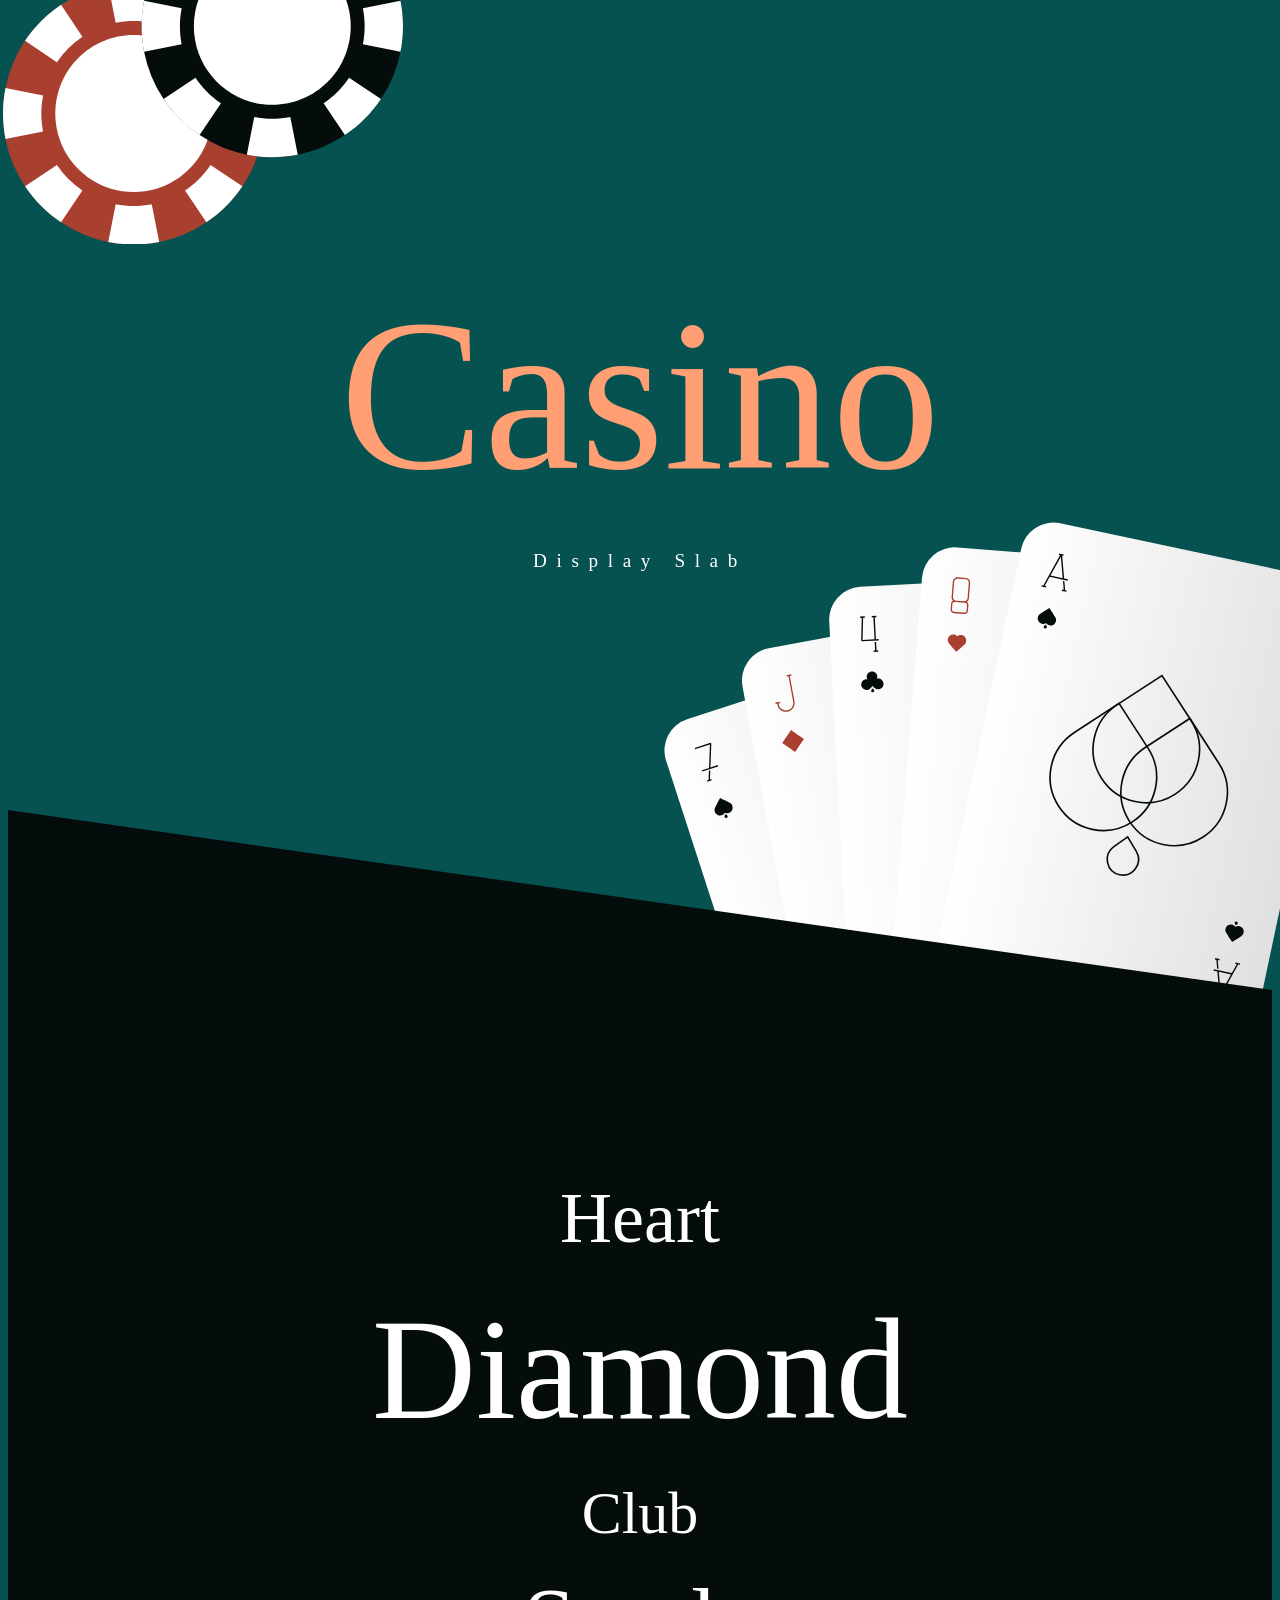
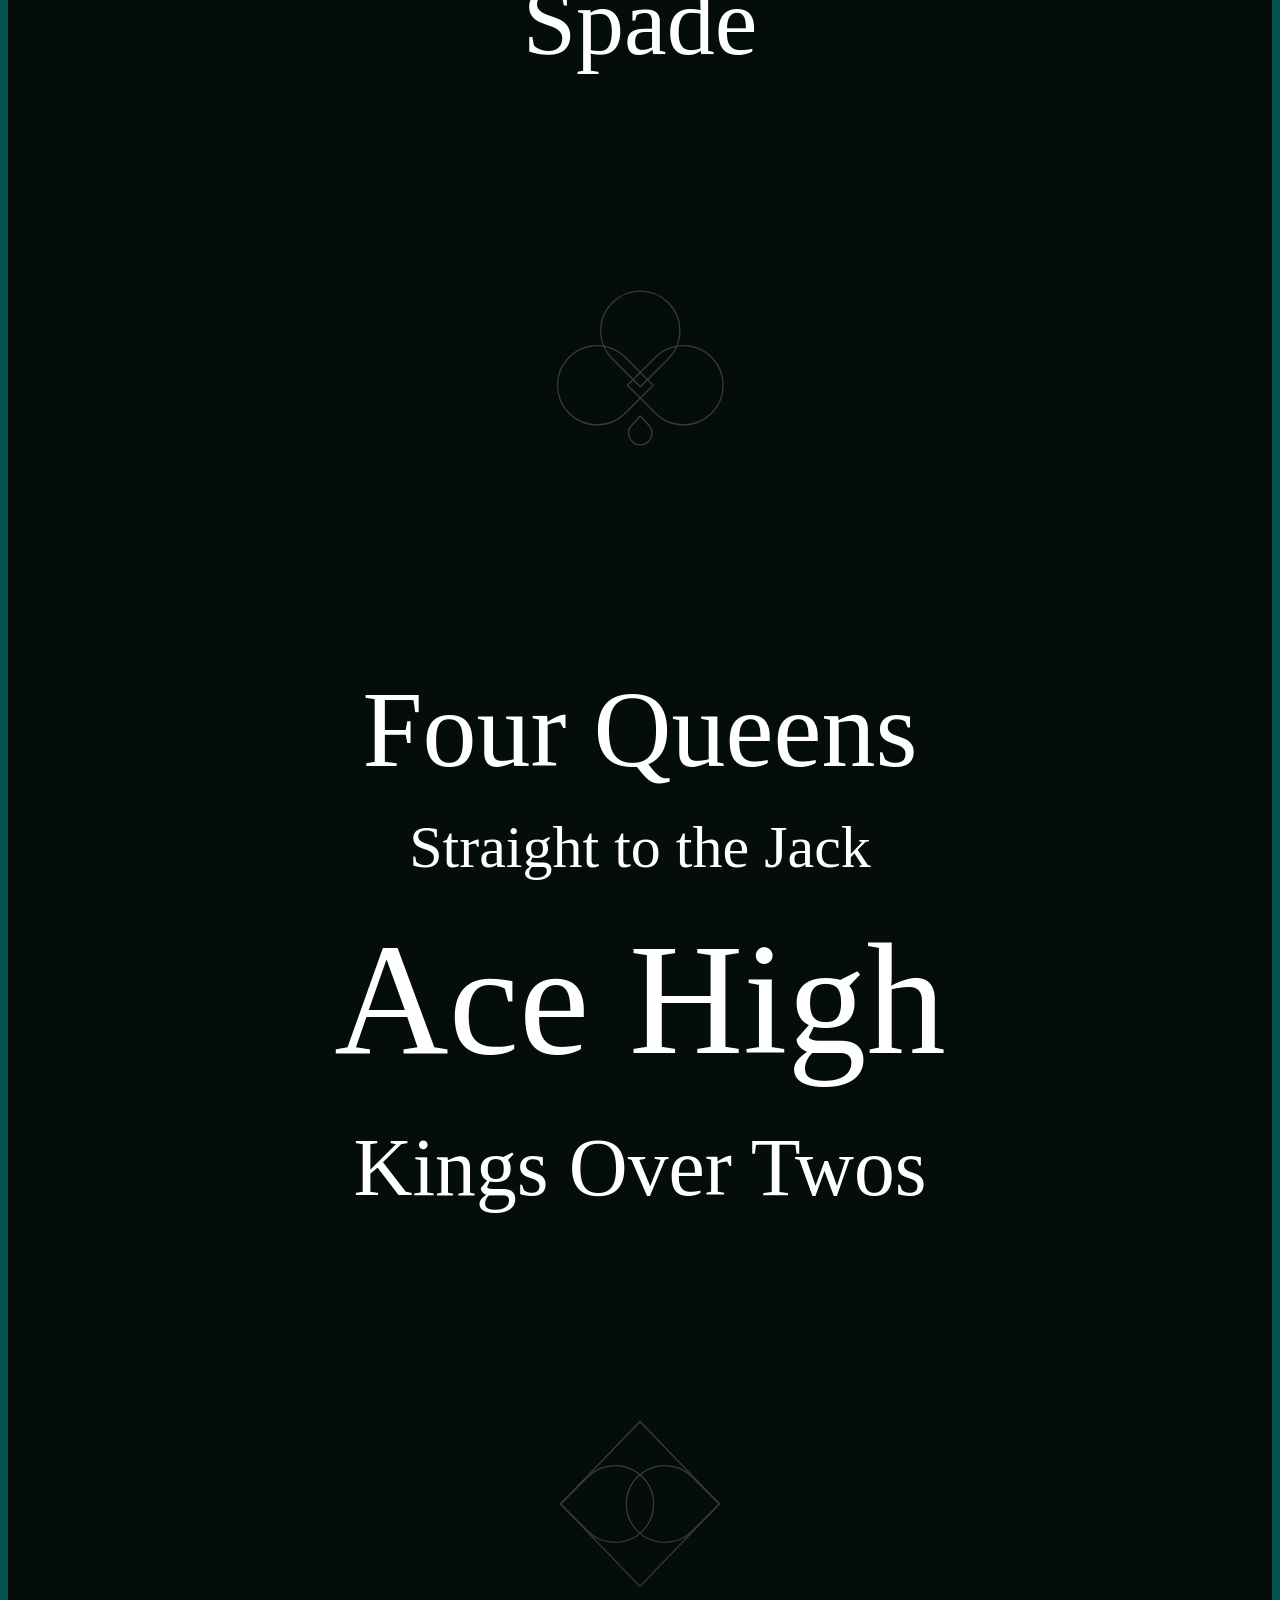
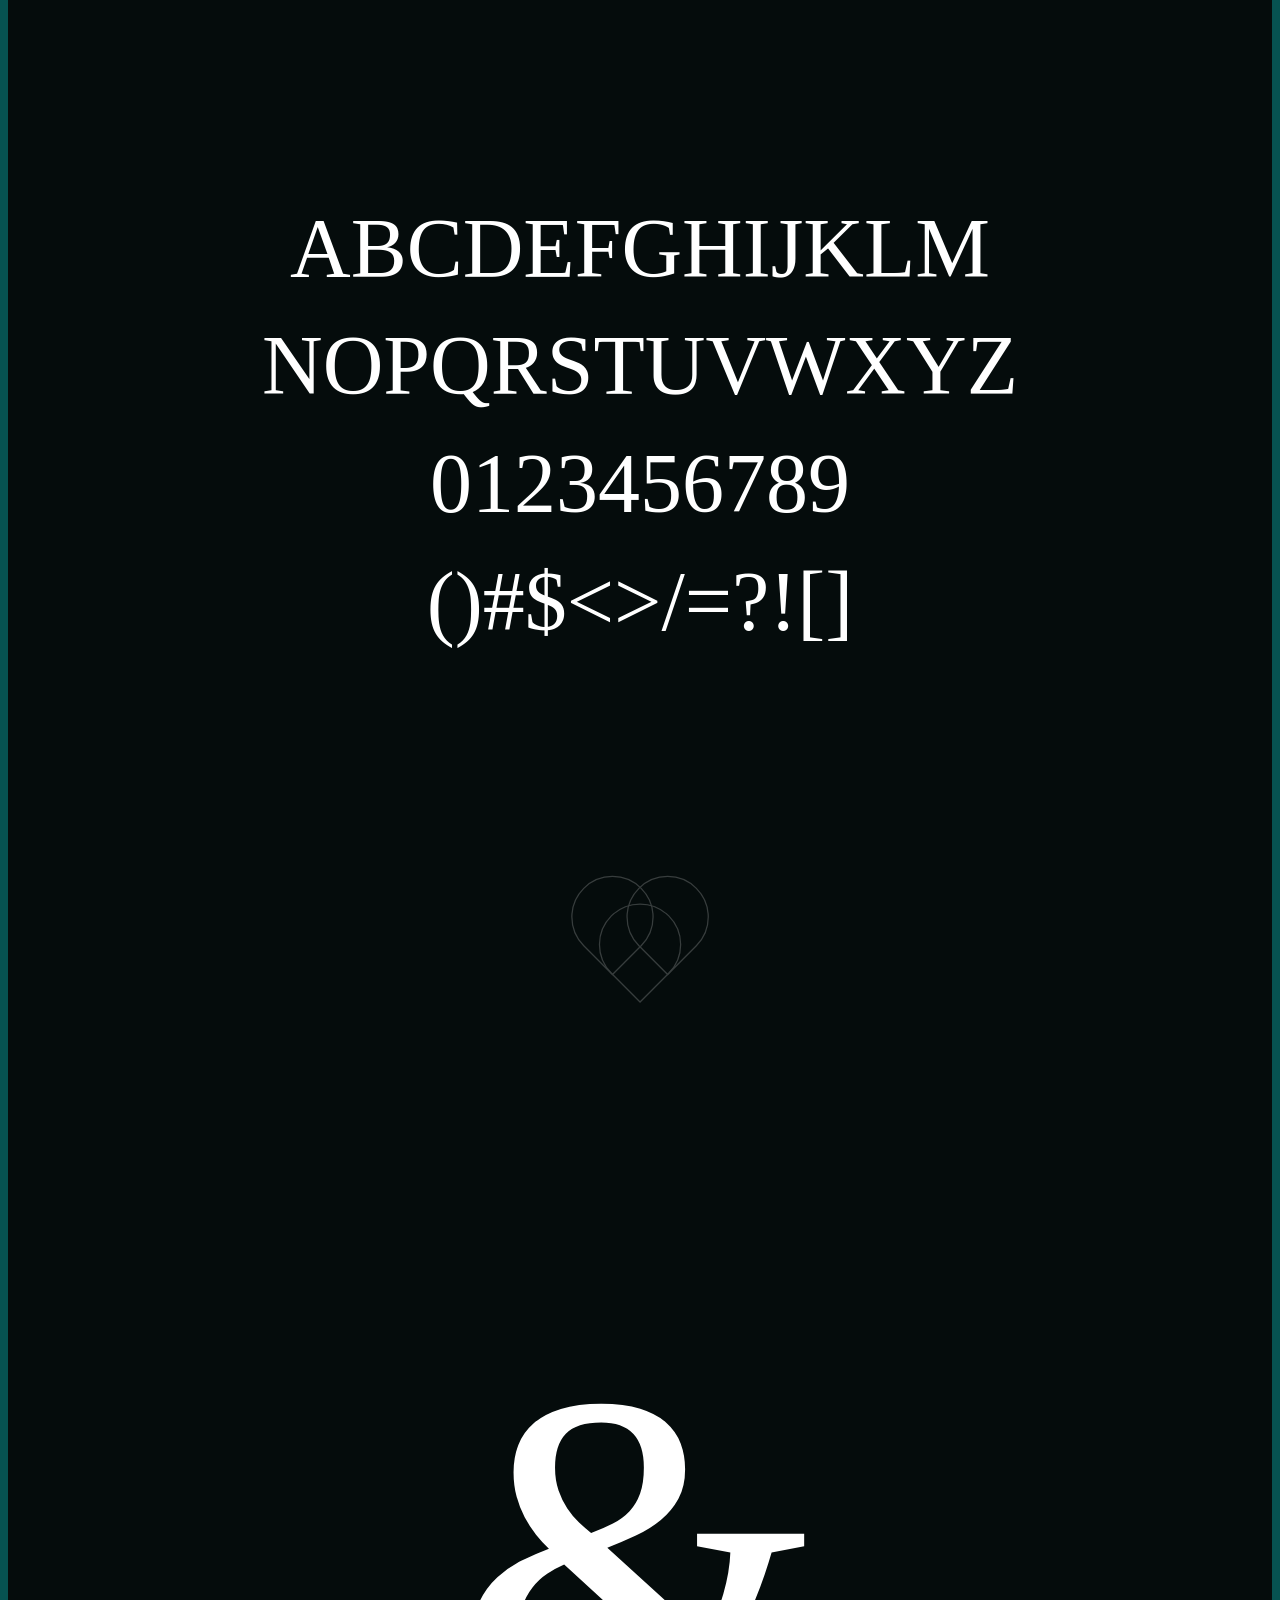
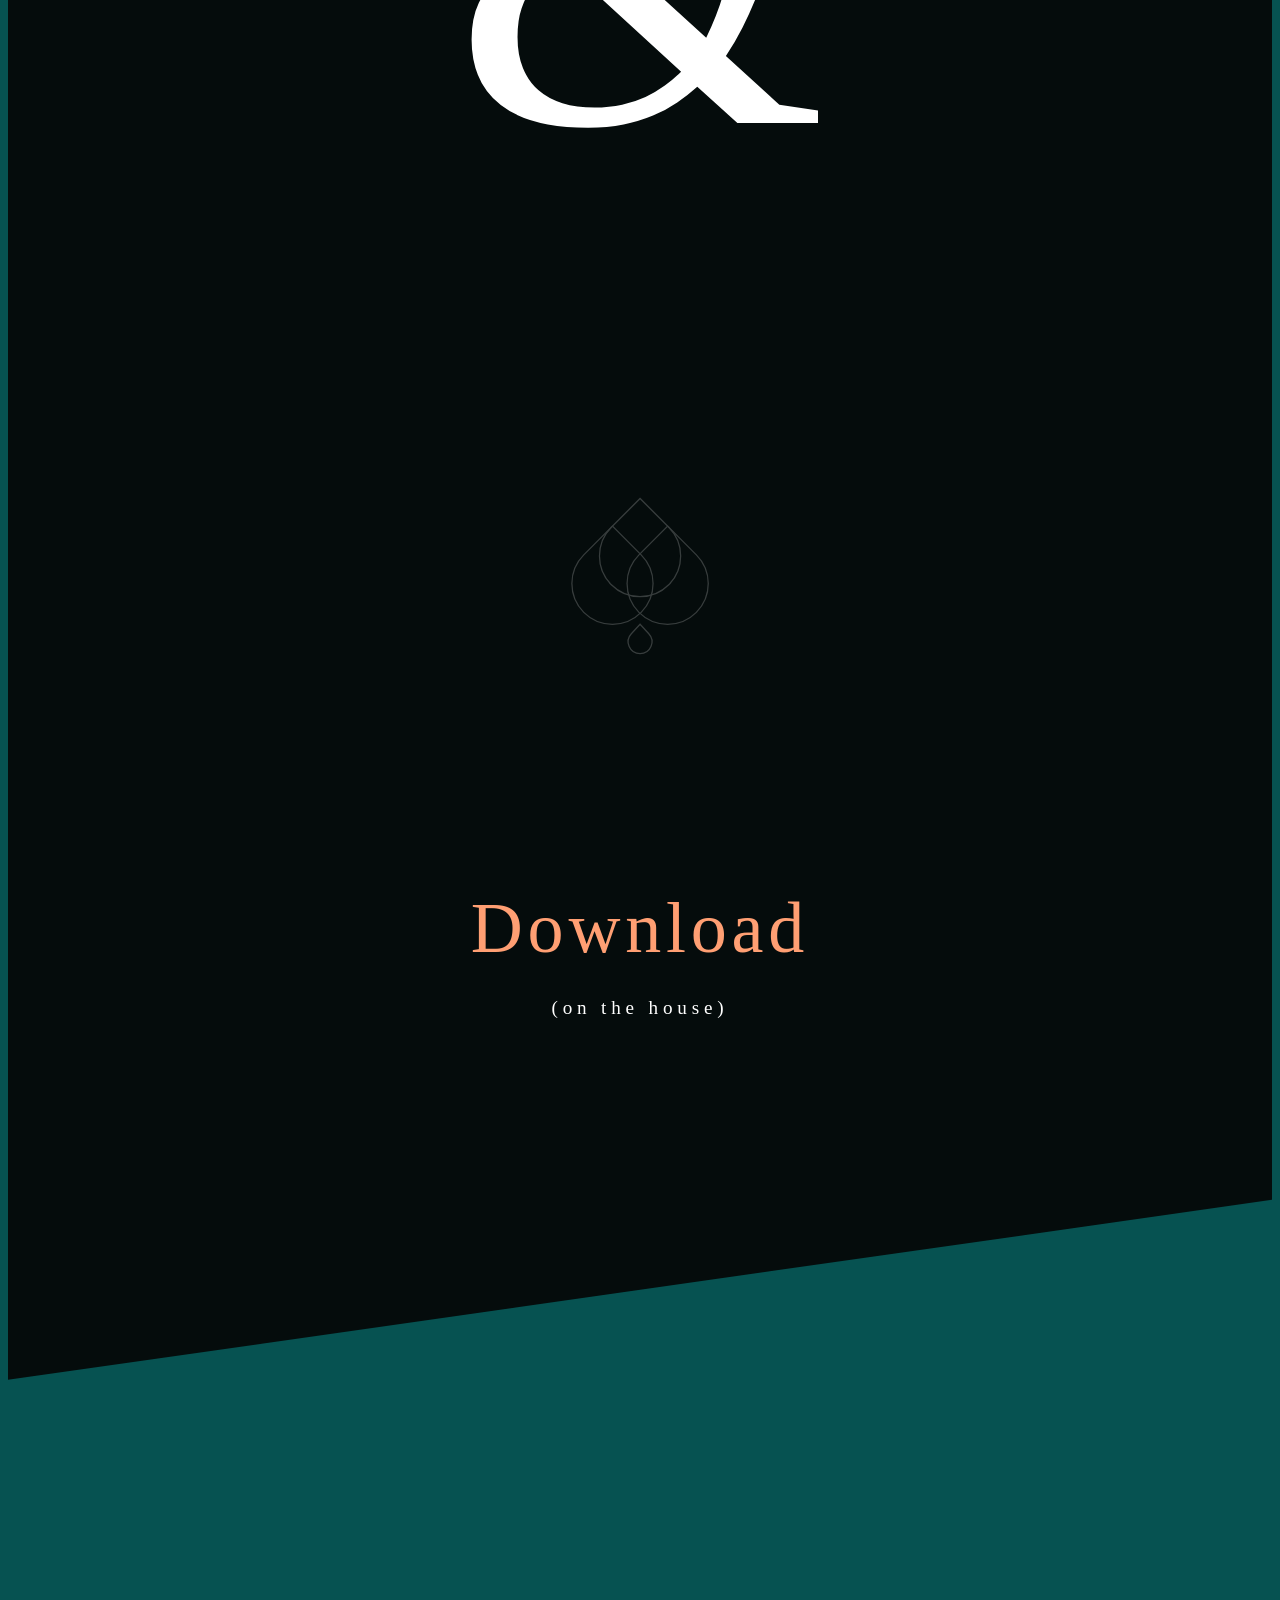
==== index.html @ 953646c1 "Updated specimen page" ====
<!doctype html>
<html lang="en">
  <head>
    <meta charset="utf-8" />
    <title>Casino Slab | Type Specimen | Andrew Millen</title>
    <meta name="favicon" content="img/favicon.png" />
    <meta name="description" content="" />
    <meta name="viewport" content="width=device-width, initial-scale=1" />

    <link rel="stylesheet" href="css/normalize.css" />
    <link rel="stylesheet" href="css/main.css" />
  </head>
  <body>
    <header>
      <div class="container">
        <img src="img/chips.svg" alt="" id="image-chips" />
        <img src="img/cards.svg" alt="" id="image-cards" />
      </div>
      <h1>Casino</h1>
      <p>Display Slab</p>
    </header>

    <main>

      <section id="specimen-1">
          <div>Heart</div>
          <div>Diamond</div>
          <div>Club</div>
          <div>Spade</div>
      </section>

      <img src="img/club.svg" alt="" class="image-suit" />

      <section id="specimen-2">
          <div>Four Queens</div>
          <div>Straight to the Jack</div>
          <div>Ace High</div>
          <div>Kings Over Twos</div>
      </section>

      <img src="img/diamond.svg" alt="" class="image-suit" />

      <section id="specimen-3">
          <div>
            ABCDEFGHIJKLM<br />
            NOPQRSTUVWXYZ<br />
            0123456789<br />
            ()#$<>/=?![]
          </div>
      </section>

      <img src="img/heart.svg" alt="" class="image-suit" />

      <section id="specimen-4">
          <div>&</div>
      </section>

      <img src="img/spade.svg" alt="" class="image-suit" />

      <section id="download">
         <div>
          <a href="font/casino.ttf">
            <span>Download</span>
          </a>
          <div>
            <span>(on the house)</span>
          </div>
        </div>
      </section>
    </main>

    <footer>
      <a href="https://andrewmillen.com" target="_blank" rel="noopener noreferrer">
        <img src="img/am-chip.svg" alt="" id="image-am-chip" />
      </a>
      <div>
        Designed by Andrew Millen<br />
        for Simple Focus
      </div>
    </footer>
  </body>
</html>
---- css/main.css ----
@font-face {
  font-family: "casinoregular";
  src:
    url("../font/casino-webfont.woff2") format("woff2"),
    url("../font/casino-webfont.woff") format("woff");
  font-weight: normal;
  font-style: normal;
}

*,
*:before,
*:after {
  box-sizing: border-box;
}

:root {
  --bg-black: #050c0c;
  --bg-green: #065251;
  --text-primary: #ffffff;
  --text-accent: #ff9f73;
  --vertical-spacing: 14vmax;

  /* responsive font size variables */
  --text-min: 1rem;
  --text-pref: 5vw;
  --text-max: 3rem;
  --text-scale: 1;
}

header h1,
header p,
section div,
section a,
footer div {
  font-size: clamp(
    calc(var(--text-min) * var(--text-scale)),
    calc(var(--text-pref) * var(--text-scale)),
    calc(var(--text-max) * var(--text-scale))
  );
}

html {
  background-color: var(--bg-green);
  color: var(--text-primary);
  font-family: "casinoregular";
  line-height: 1.4;
  width: 100%;
  overflow-x: hidden;
  text-align: center;
}

header {
  position: fixed;
  inset: 0;
  z-index: 2;
  background-color: var(--bg-green);
  display: flex;
  flex-direction: column;
  align-items: center;
  justify-content: center;
  animation: hide-header linear forwards;
  animation-timeline: scroll(root block);
  animation-range: 150vh 200vh;
}

@keyframes hide-header {
  0% {
    opacity: 1;
    pointer-events: auto;
  }
  100% {
    opacity: 0;
    pointer-events: none;
  }
}

header .container {
  height: 100vh;
  position: absolute;
  width: 800px;
  max-width: 90vw;
  margin-inline: auto;
  z-index: -1;
}

#image-chips {
  position: absolute;
  left: -6vw;
  top: 0;
  width: 400px;
  max-width: 50vw;
  transform: translateY(-30%) translateX(-40%);
}

#image-cards {
  position: absolute;
  right: -6vw;
  bottom: 0;
  width: 700px;
  height: auto;
  max-width: 100vw;
  transform: translateY(40%) translateX(35%) rotate(-3deg);
}

@media (width <= 768px) {
  #image-chips {
    transform: translateY(-30%) translateX(-10%);
  }
  #image-cards {
    width: 600px;
    transform: translateY(40%) translateX(0%) rotate(-3deg);
  }
}

header h1 {
  margin: 0;
  font-weight: normal;
  color: var(--text-accent);
  --text-scale: 4.5;
}

header p {
  margin: 0;
  letter-spacing: 0.5em;
  --text-scale: 0.4;
  margin-bottom: 5rem;
}

main {
  position: relative;
  z-index: 3;
  margin-top: calc(100vh - 10vmin);
  margin-bottom: 60vh;
  background-color: var(--bg-black);
  padding-block: var(--vertical-spacing);
  clip-path: polygon(0 0, 100% 20vmin, 100% calc(100% - 20vmin), 0 100%);
  overflow-x: hidden;
}

section {
  padding-block: var(--vertical-spacing);
  text-align: center;
  display: flex;
  flex-direction: column;
  justify-content: center;
  position: relative;
}

#specimen-1 div:nth-child(1) {
  --text-scale: 1.5;
}
#specimen-1 div:nth-child(2) {
  --text-scale: 3;
}
#specimen-1 div:nth-child(3) {
  --text-scale: 1.25;
}
#specimen-1 div:nth-child(4) {
  --text-scale: 2;
}

#specimen-2 div:nth-child(1) {
  --text-scale: 2.25;
}
#specimen-2 div:nth-child(2) {
  --text-scale: 1.25;
}
#specimen-2 div:nth-child(3) {
  --text-scale: 3.3;
}
#specimen-2 div:nth-child(4) {
  --text-scale: 1.7;
}

#specimen-3 div {
  --text-scale: 1.75;
}

#specimen-4 div {
  --text-scale: 10;
}

#download a {
  text-decoration: none;
  color: var(--text-accent);
  --text-scale: 1.5;
  display: inline-block;
}

#download div {
  --text-scale: 0.4;
  margin-top: 1rem;
  letter-spacing: 0.25em;
}

#download a:hover {
  opacity: 0.75;
}

footer {
  position: fixed;
  inset: 0;
  z-index: 1;
  background-color: var(--bg-green);
  display: flex;
  flex-direction: column;
  justify-content: end;
  align-items: center;
  padding-bottom: 6vmax;
  gap: 3rem;
}

footer img {
  width: 100px;
  height: auto;
}

footer div {
  letter-spacing: 0.5em;
  --text-scale: 0.4;
  line-height: 2.5;
}

.image-suit {
  width: min(20vw, 200px);
  opacity: 0.2;
}
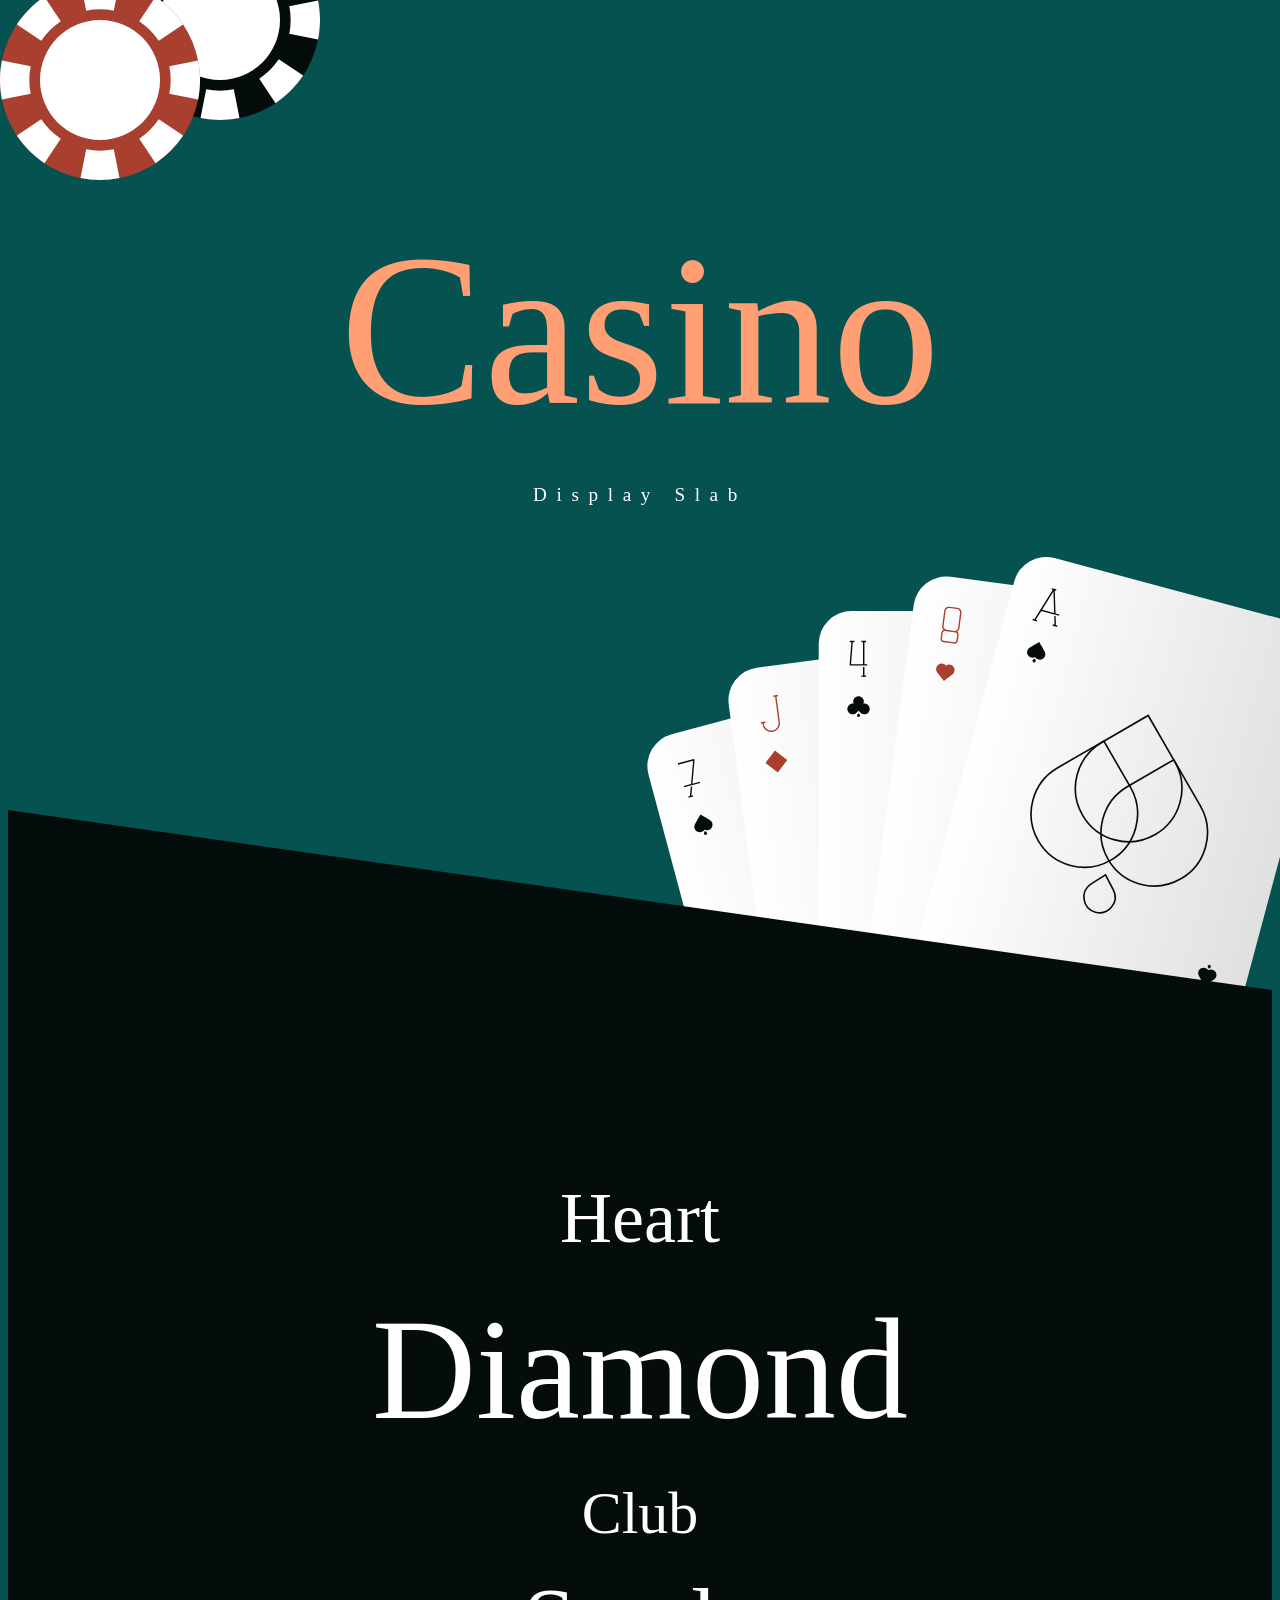
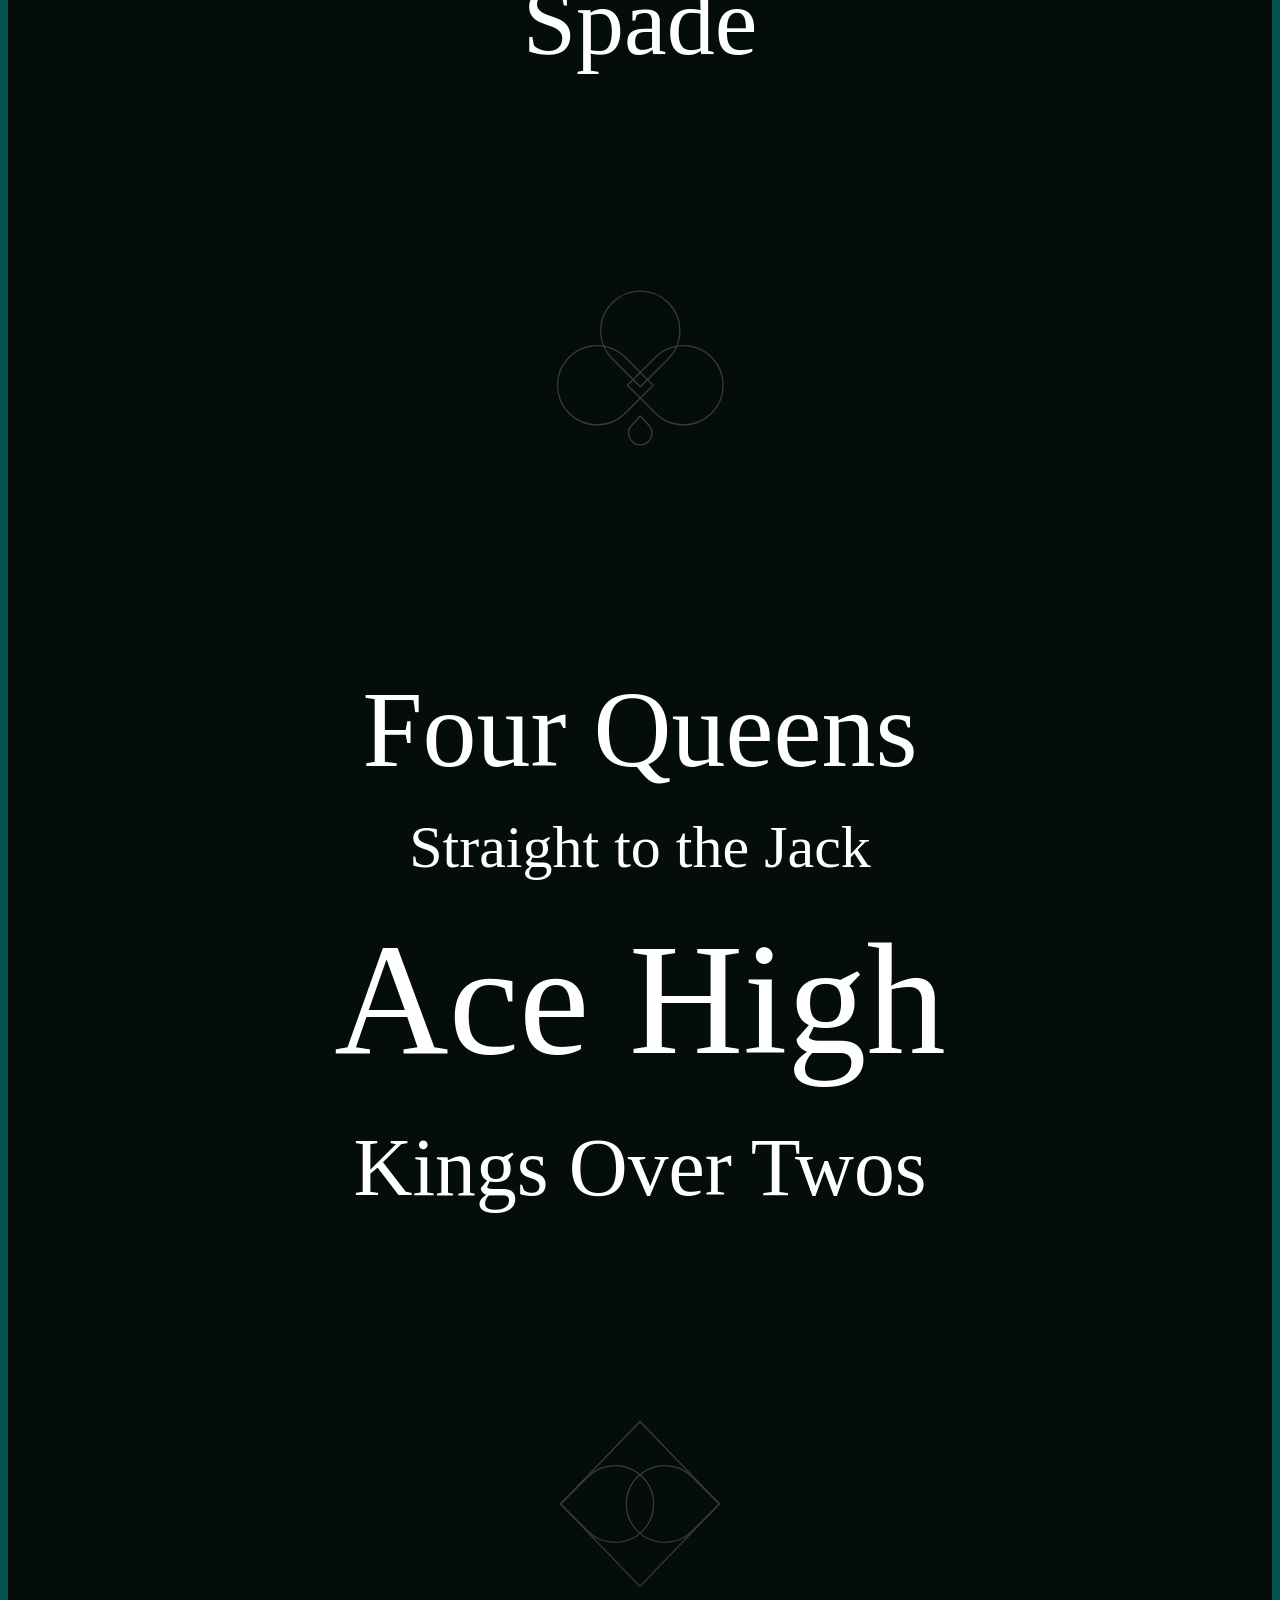
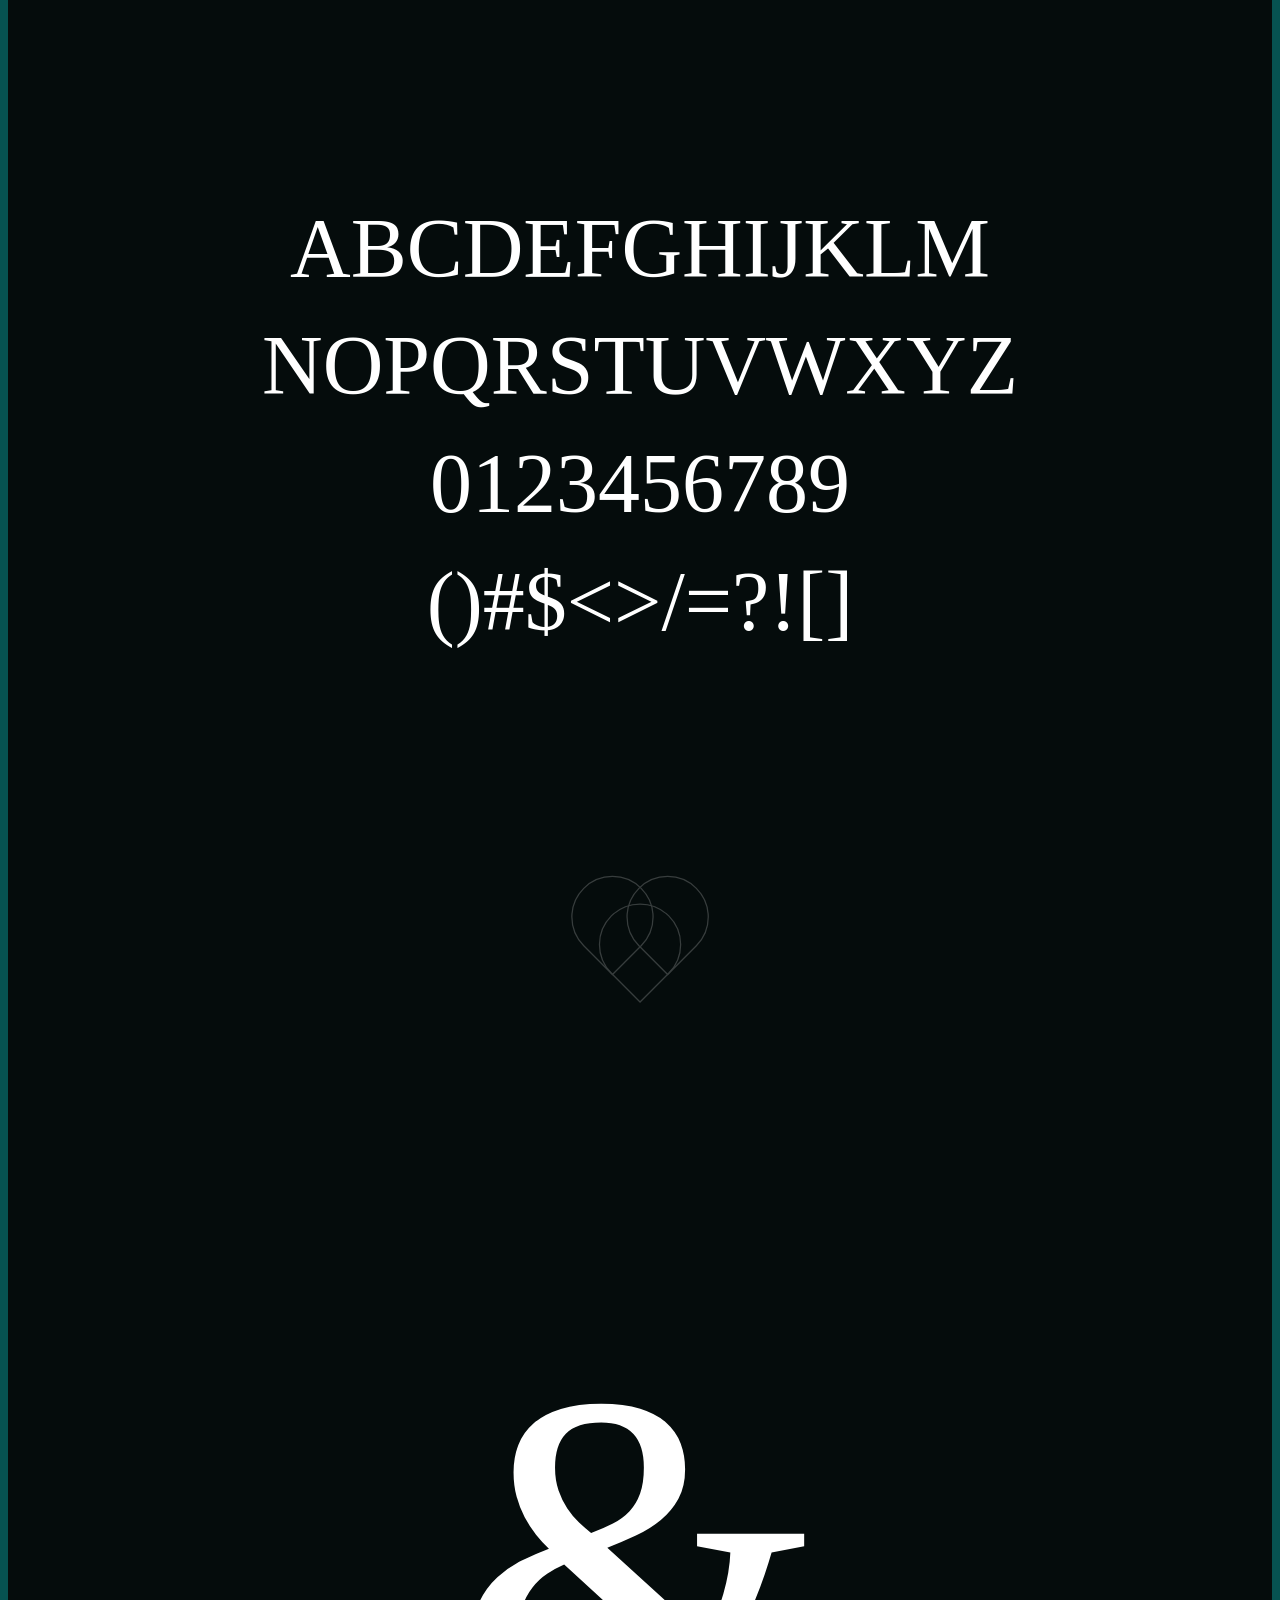
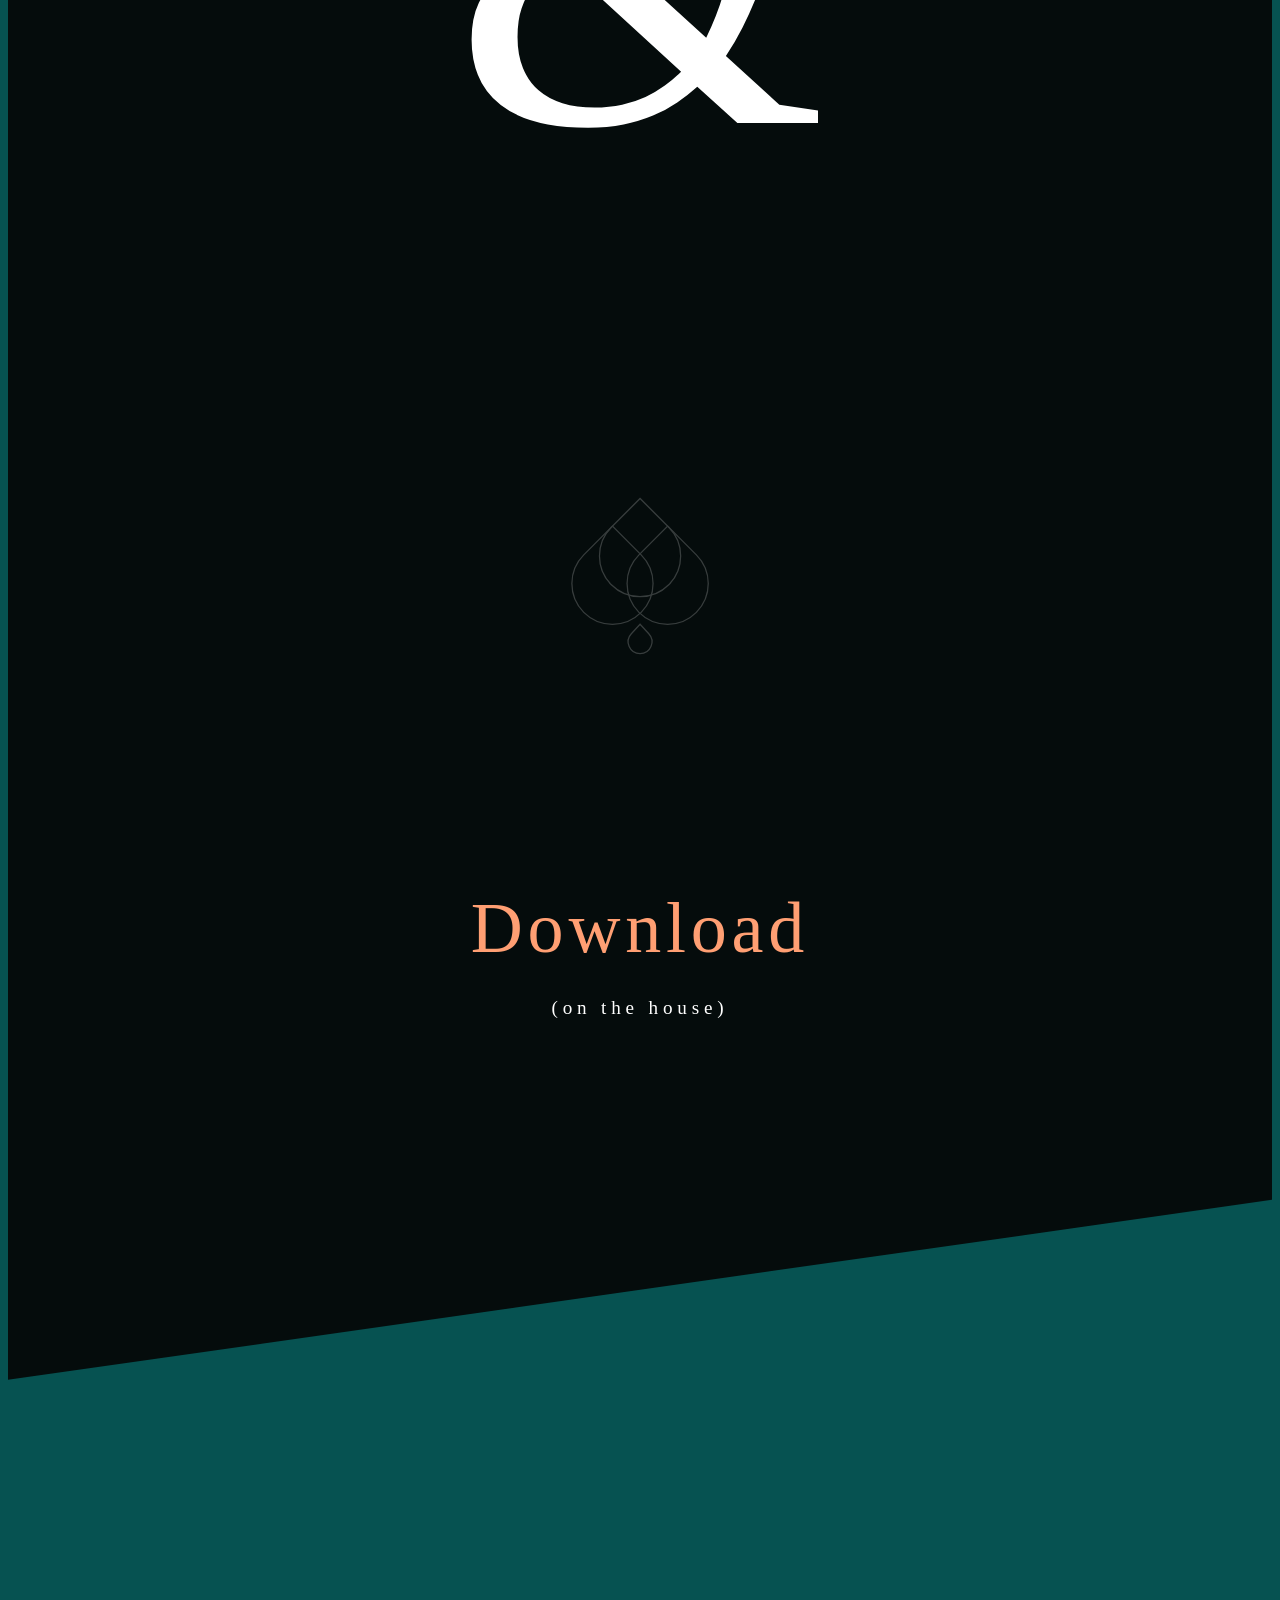
==== commit 947fc380: "Responsive updates" ====
--- a/index.html
+++ b/index.html
@@ -12,10 +12,12 @@
   </head>
   <body>
     <header>
-      <div class="container">
-        <img src="img/chips.svg" alt="" id="image-chips" />
+      <!-- <div class="container"> -->
+        <img src="img/chip-black.svg" alt="" id="image-chip-black" />
+        <img src="img/chip-red.svg" alt="" id="image-chip-red" />
+
         <img src="img/cards.svg" alt="" id="image-cards" />
-      </div>
+      <!-- </div> -->
       <h1>Casino</h1>
       <p>Display Slab</p>
     </header>
@@ -71,7 +73,7 @@
 
     <footer>
       <a href="https://andrewmillen.com" target="_blank" rel="noopener noreferrer">
-        <img src="img/am-chip.svg" alt="" id="image-am-chip" />
+        <img src="img/chip-am.svg" alt="" />
       </a>
       <div>
         Designed by Andrew Millen<br />
--- a/css/main.css
+++ b/css/main.css
@@ -33,7 +33,7 @@
 section a,
 footer div {
   font-size: clamp(
-    calc(var(--text-min) * var(--text-scale)),
+    calc(var(--text-min)),
     calc(var(--text-pref) * var(--text-scale)),
     calc(var(--text-max) * var(--text-scale))
   );
@@ -57,10 +57,11 @@
   display: flex;
   flex-direction: column;
   align-items: center;
-  justify-content: center;
+  justify-content: start;
   animation: hide-header linear forwards;
   animation-timeline: scroll(root block);
   animation-range: 150vh 200vh;
+  padding-top: 20vh;
 }
 
 @keyframes hide-header {
@@ -73,7 +74,7 @@
     pointer-events: none;
   }
 }
-
+/*
 header .container {
   height: 100vh;
   position: absolute;
@@ -81,34 +82,47 @@
   max-width: 90vw;
   margin-inline: auto;
   z-index: -1;
-}
-
-#image-chips {
-  position: absolute;
-  left: -6vw;
-  top: 0;
-  width: 400px;
-  max-width: 50vw;
-  transform: translateY(-30%) translateX(-40%);
+} */
+
+#image-chip-red {
+  position: absolute;
+  top: 0%;
+  left: 50%;
+  transform: translateX(-320%) translateY(-10%);
+}
+#image-chip-black {
+  position: absolute;
+  top: 0%;
+  left: 50%;
+  transform: translateX(-260%) translateY(-40%);
 }
 
 #image-cards {
   position: absolute;
-  right: -6vw;
+  left: 50%;
   bottom: 0;
+  margin-inline: auto;
   width: 700px;
   height: auto;
-  max-width: 100vw;
-  transform: translateY(40%) translateX(35%) rotate(-3deg);
+  max-width: 90vw;
+  transform: translateY(45%);
+}
+
+@media (width <= 1100px) {
+  #image-cards {
+    transform: translateY(40%);
+  }
 }
 
 @media (width <= 768px) {
-  #image-chips {
-    transform: translateY(-30%) translateX(-10%);
+  header {
+    padding-top: 20%;
+  }
+  #image-chip-red, #image-chip-black {
+   display: none;
   }
   #image-cards {
-    width: 600px;
-    transform: translateY(40%) translateX(0%) rotate(-3deg);
+    transform: translateY(35%) translateX(-50%);
   }
 }
 
@@ -123,7 +137,6 @@
   margin: 0;
   letter-spacing: 0.5em;
   --text-scale: 0.4;
-  margin-bottom: 5rem;
 }
 
 main {
